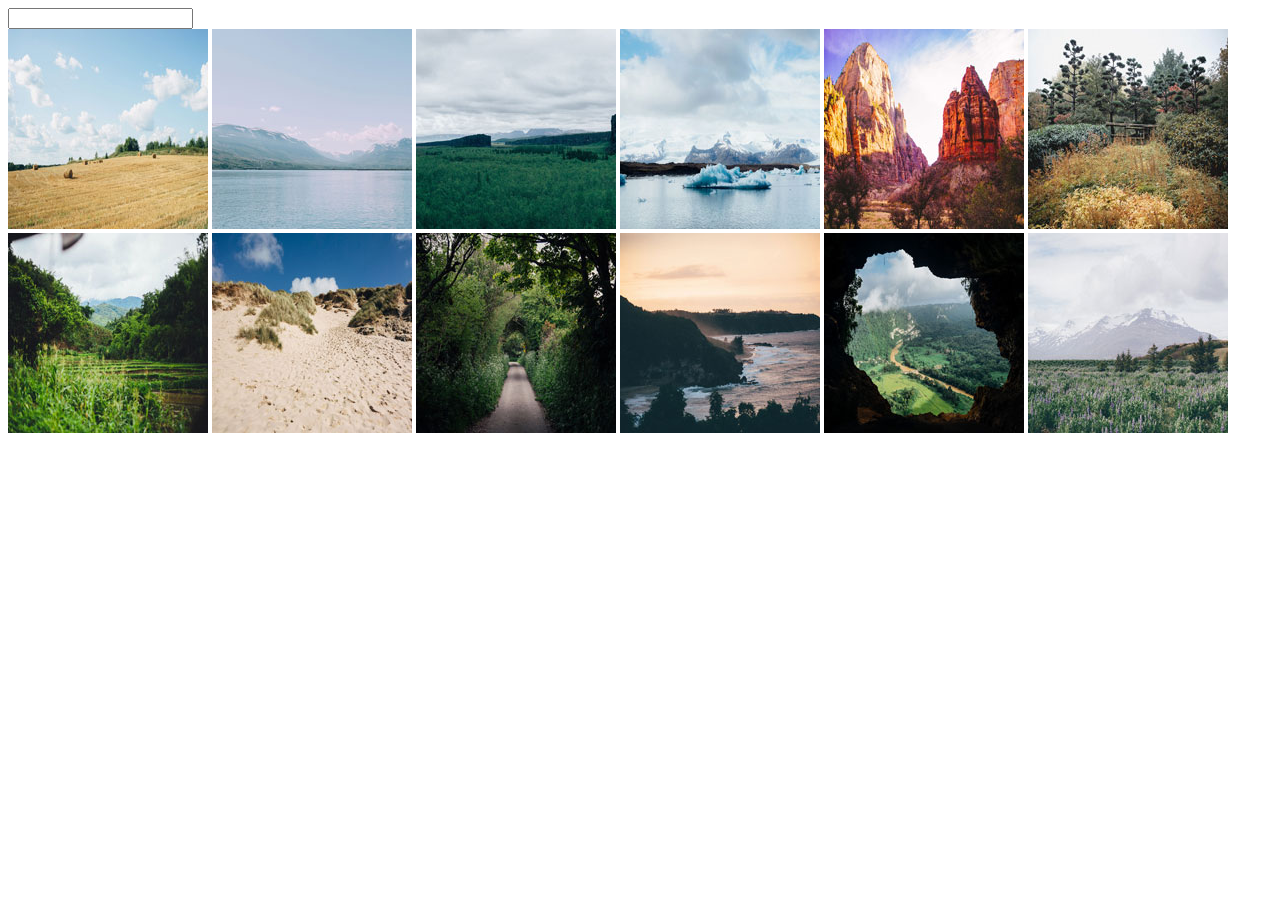
==== index.html @ f6be0dc5 "Initial commit" ====
<!DOCTYPE html>
<html>
  <head>
    <meta charset="utf-8">
    <title>Photo Gallery</title>
    <link href="css/style.css" rel="stylesheet"> 
  </head>

  <body>
    <input type="text" >
      <div class="grid-contain">
        <img src="photos/thumbnails/01.jpg">
        <img src="photos/thumbnails/02.jpg">
        <img src="photos/thumbnails/03.jpg">
        <img src="photos/thumbnails/04.jpg">
        <img src="photos/thumbnails/05.jpg">
        <img src="photos/thumbnails/06.jpg">
        <img src="photos/thumbnails/07.jpg">
        <img src="photos/thumbnails/08.jpg">
        <img src="photos/thumbnails/09.jpg">
        <img src="photos/thumbnails/10.jpg">
        <img src="photos/thumbnails/11.jpg">
        <img src="photos/thumbnails/12.jpg">
      </div>
  </body>
</html>
---- css/style.css ----
.grid-container {
    display: grid;
    
}
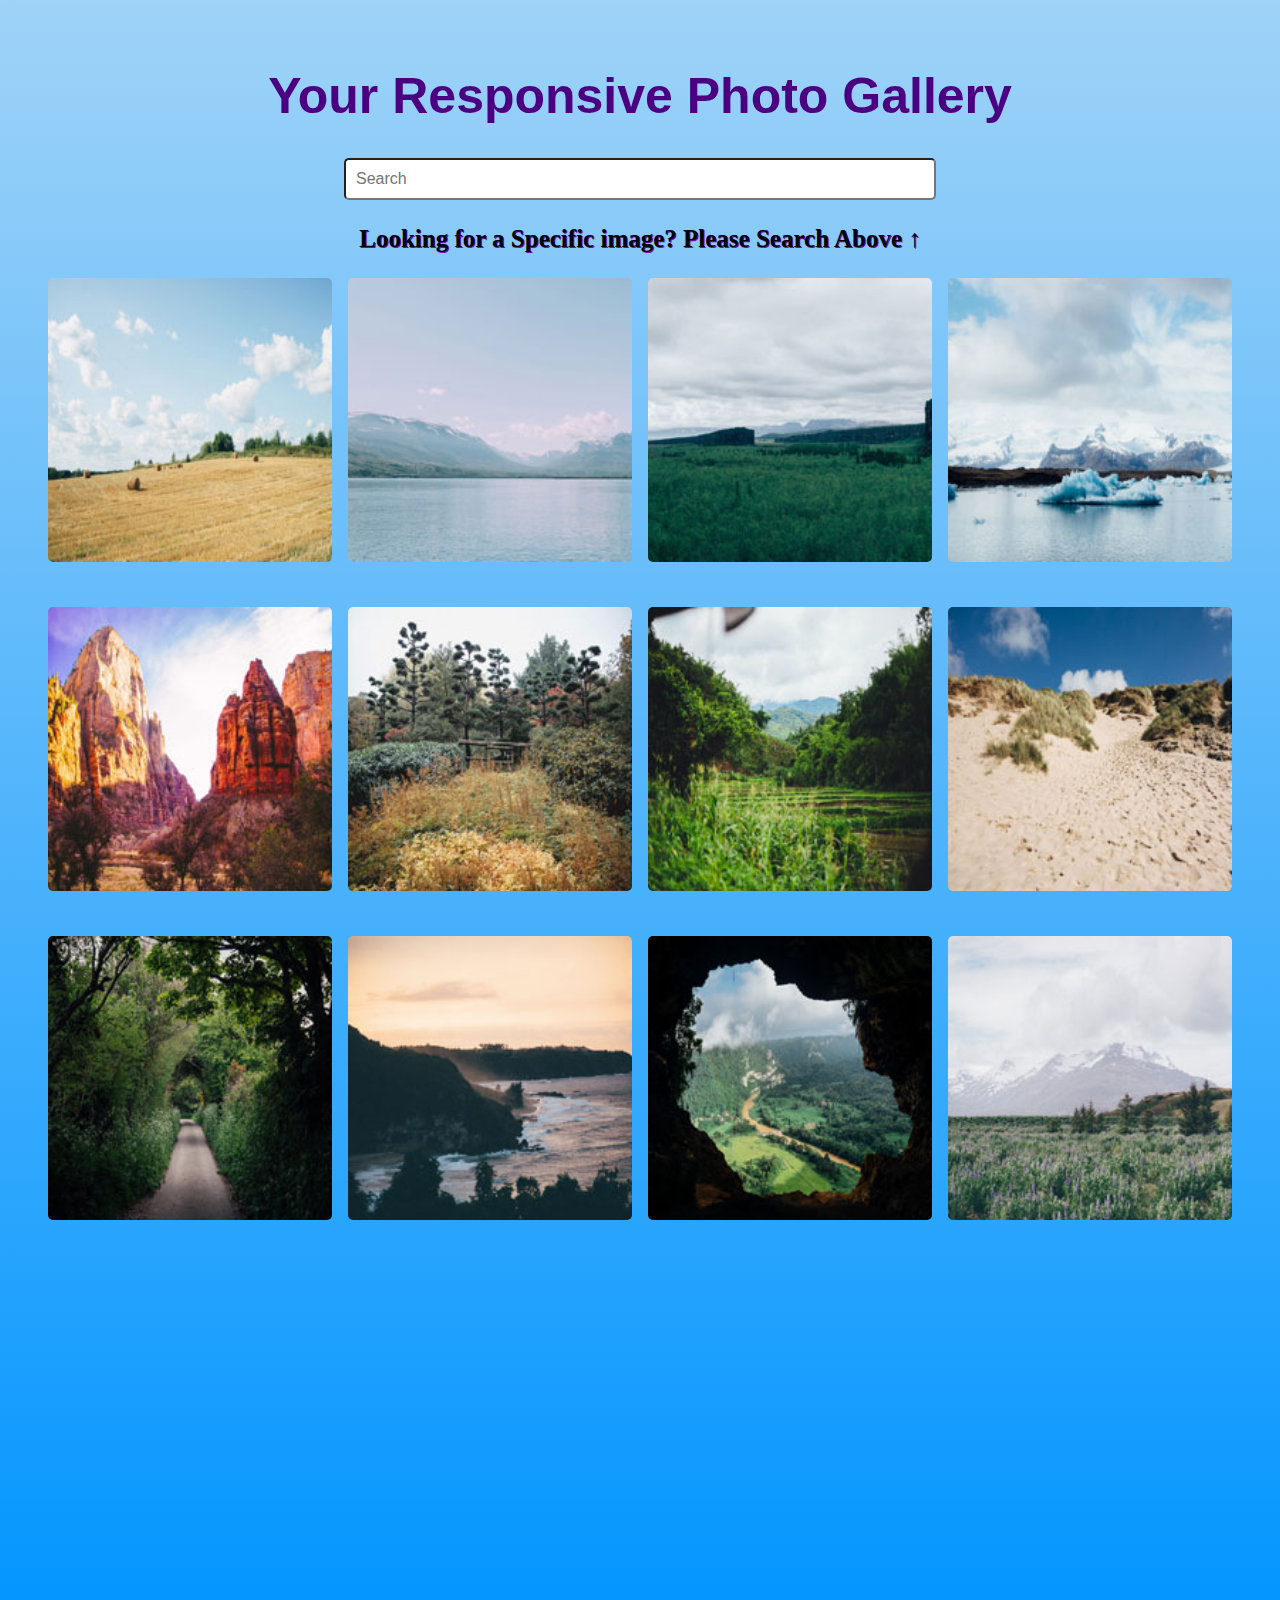
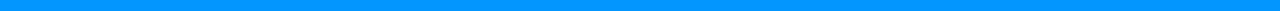
==== commit 66fd232c: "Added Html, Css. Js -Lightbox plug-in, search filter" ====
--- a/index.html
+++ b/index.html
@@ -1,26 +1,84 @@
 <!DOCTYPE html>
-<html>
+<html lang="en">
+
   <head>
+    <title>
+      Photo Gallery
+    </title>
+    
     <meta charset="utf-8">
-    <title>Photo Gallery</title>
-    <link href="css/style.css" rel="stylesheet"> 
+    <meta http-equiv="X-UA-Compatible" content="IE=edge">
+    <meta name="viewport" content="width=device-width, initial-scale=1">
+    <link rel="stylesheet" href="css/style.css"> 
+    <link rel="stylesheet" href="css/baguetteBox.min.css">
   </head>
 
   <body>
-    <input type="text" >
-      <div class="grid-contain">
-        <img src="photos/thumbnails/01.jpg">
-        <img src="photos/thumbnails/02.jpg">
-        <img src="photos/thumbnails/03.jpg">
-        <img src="photos/thumbnails/04.jpg">
-        <img src="photos/thumbnails/05.jpg">
-        <img src="photos/thumbnails/06.jpg">
-        <img src="photos/thumbnails/07.jpg">
-        <img src="photos/thumbnails/08.jpg">
-        <img src="photos/thumbnails/09.jpg">
-        <img src="photos/thumbnails/10.jpg">
-        <img src="photos/thumbnails/11.jpg">
-        <img src="photos/thumbnails/12.jpg">
+    <!-- Heading of Webpage -->
+    <h1 class="heading"><strong>Your Responsive Photo Gallery</strong></h1> 
+
+    <!-- Search Bar -->
+    <input type="search" name="search" id="search" placeholder="Search">
+
+    <!-- Search Bar Instructions -->
+    <p class="s-text"><strong>Looking for a Specific image? Please Search Above <span class="up-arrow">&#8593;</span></strong></p>
+
+      <!-- GRID CONTAINER -->
+      <div class="gallery"> 
+
+        <!-- 12 link/img elements. All have data-captions, search alt id's, and clicked links open zoomed image  -->
+        <a href="photos/01.jpg" data-caption="I love hay bales. Took this snap on a drive through the countryside past some straw fields." title="Hay Bales">
+          <img src="photos/thumbnails/01.jpg" alt="Hay Bales">
+        </a>
+
+        <a href="photos/02.jpg" data-caption="The lake was so calm today. We had a great view of the snow on the mountains from here." title="Lake">
+          <img src="photos/thumbnails/02.jpg" alt="Lake">
+        </a>
+
+        <a href="photos/03.jpg" data-caption="I hiked to the top of the mountain and got this picture of the canyon and trees below." title="Canyon">
+          <img src="photos/thumbnails/03.jpg" alt="Canyon">
+        </a>
+
+        <a href="photos/04.jpg" data-caption="It was amazing to see an iceberg up close, it was so cold but didn’t snow today." title="Iceberg">
+          <img src="photos/thumbnails/04.jpg" alt="Iceberg">
+        </a>
+
+        <a href="photos/05.jpg" data-caption="The red cliffs were beautiful. It was really hot in the desert but we did a lot of walking through the canyons." title="Desert">
+          <img src="photos/thumbnails/05.jpg" alt="Desert">
+        </a>
+
+        <a href="photos/06.jpg" data-caption="Fall is coming, I love when the leaves on the trees start to change color." title="Fall">
+          <img src="photos/thumbnails/06.jpg" alt="Fall">
+        </a>
+
+        <a href="photos/07.jpg" data-caption="I drove past this plantation yesterday, everything is so green!" title="Plantation">
+          <img src="photos/thumbnails/07.jpg" alt="Plantation">
+        </a>
+
+        <a href="photos/08.jpg" data-caption="My summer vacation to the Oregon Coast. I love the sandy dunes!" title="Dunes">
+          <img src="photos/thumbnails/08.jpg" alt="Dunes">
+        </a>
+
+        <a href="photos/09.jpg" data-caption="We enjoyed a quiet stroll down this countryside lane." title="Countryside Lane">
+          <img src="photos/thumbnails/09.jpg" alt="Countryside Lane"> 
+        </a>
+
+        <a href="photos/10.jpg" data-caption="Sunset at the coast! The sky turned a lovely shade of orange." title="Sunset">
+          <img src="photos/thumbnails/10.jpg" alt="Sunset"> 
+        </a>
+
+        <a href="photos/11.jpg" data-caption="I did a tour of a cave today and the view of the landscape below was breathtaking." title="Cave">
+          <img src="photos/thumbnails/11.jpg" alt="Cave"> 
+        </a>
+
+        <a href="photos/12.jpg" data-caption="I walked through this meadow of bluebells and got a good view of the snow on the mountain before the fog came in." title="Bluebells">
+          <img src="photos/thumbnails/12.jpg" alt="Bluebells"> 
+        </a>
       </div>
+
+      <!-- Linked JS to HTML -->
+      <script src="js/baguetteBox.min.js"></script>
+      <script src="js/searchFilter.js"></script>
+      <script src="js/app.js"></script>
   </body>
 </html>--- a/css/style.css
+++ b/css/style.css
@@ -1,4 +1,68 @@
-.grid-container {
+/* Total Page */
+* {
+    box-sizing: border-box;
+}
+html {
+    min-height: 100vh;
+     max-width: 1250px; 
+    margin: 0 auto;
+}
+/* Control's color of Background*/
+body {
+    padding: 25px;
+    background-image: linear-gradient( #9fd3f8, #0396FF);
+    background-position: top left;
+}
+/* Title top of the webpage */
+.heading {
+    color: #4B0082;
+    text-align: center;
+    font-size: 50px;
+    font-family:'Trebuchet MS', 'Lucida Sans Unicode', 'Lucida Grande', 'Lucida Sans', Arial, sans-serif;
+}
+/* Search Bar Instructions */
+.s-text {
+    font-size: 25px;
+    font-weight: bold;
+    text-align: center;
+    text-shadow: 1px 1px #710bb9;
+}
+
+/* Grid Container, Makes Layout Responsive */
+.gallery {
     display: grid;
-    
-} +    grid-template-columns: repeat(auto-fill, minmax(230px, 1fr));
+    grid-template-rows: repeat(4, 1fr);
+    grid-gap: 1rem;
+} 
+/* Grid Items, Images */
+.gallery img {
+    height: auto;
+    width: 100%;    
+    margin-bottom: 25px;
+    border-radius: 5px;
+}
+
+/* Search Bar */
+input {
+    box-sizing: border-box;
+    padding: 10px;
+    border-radius: 5px;
+    font-size: 16px;
+    margin: auto;
+    display: block;
+    width: 50%;
+}
+
+input::placeholder {
+    font-size: 16px;
+}
+
+input:focus {
+    box-shadow: 0 0 4px 2px rgba(141, 129, 129, 0.2);
+    outline: 0;
+}
+
+input:hover {
+    box-shadow: 0 0 10px 10px rgb(110, 209, 123);
+}--- a/css/baguetteBox.min.css
+++ b/css/baguetteBox.min.css
@@ -0,0 +1,6 @@
+/*!
+ * baguetteBox.js
+ * @author  feimosi
+ * @version 1.11.1
+ * @url https://github.com/feimosi/baguetteBox.js
+ */#baguetteBox-overlay{display:none;opacity:0;position:fixed;overflow:hidden;top:0;left:0;width:100%;height:100%;z-index:1000000;background-color:#222;background-color:rgba(0,0,0,.8);-webkit-transition:opacity .5s ease;transition:opacity .5s ease}#baguetteBox-overlay.visible{opacity:1}#baguetteBox-overlay .full-image{display:inline-block;position:relative;width:100%;height:100%;text-align:center}#baguetteBox-overlay .full-image figure{display:inline;margin:0;height:100%}#baguetteBox-overlay .full-image img{display:inline-block;width:auto;height:auto;max-height:100%;max-width:100%;vertical-align:middle;-webkit-box-shadow:0 0 8px rgba(0,0,0,.6);-moz-box-shadow:0 0 8px rgba(0,0,0,.6);box-shadow:0 0 8px rgba(0,0,0,.6)}#baguetteBox-overlay .full-image figcaption{display:block;position:absolute;bottom:0;width:100%;text-align:center;line-height:1.8;white-space:normal;color:#ccc;background-color:#000;background-color:rgba(0,0,0,.6);font-family:sans-serif}#baguetteBox-overlay .full-image:before{content:"";display:inline-block;height:50%;width:1px;margin-right:-1px}#baguetteBox-slider{position:absolute;left:0;top:0;height:100%;width:100%;white-space:nowrap;-webkit-transition:left .4s ease,-webkit-transform .4s ease;transition:left .4s ease,-webkit-transform .4s ease;transition:left .4s ease,transform .4s ease;transition:left .4s ease,transform .4s ease,-webkit-transform .4s ease,-moz-transform .4s ease}#baguetteBox-slider.bounce-from-right{-webkit-animation:bounceFromRight .4s ease-out;animation:bounceFromRight .4s ease-out}#baguetteBox-slider.bounce-from-left{-webkit-animation:bounceFromLeft .4s ease-out;animation:bounceFromLeft .4s ease-out}@-webkit-keyframes bounceFromRight{0%,100%{margin-left:0}50%{margin-left:-30px}}@keyframes bounceFromRight{0%,100%{margin-left:0}50%{margin-left:-30px}}@-webkit-keyframes bounceFromLeft{0%,100%{margin-left:0}50%{margin-left:30px}}@keyframes bounceFromLeft{0%,100%{margin-left:0}50%{margin-left:30px}}.baguetteBox-button#next-button,.baguetteBox-button#previous-button{top:50%;top:calc(50% - 30px);width:44px;height:60px}.baguetteBox-button{position:absolute;cursor:pointer;outline:0;padding:0;margin:0;border:0;-moz-border-radius:15%;border-radius:15%;background-color:#323232;background-color:rgba(50,50,50,.5);color:#ddd;font:1.6em sans-serif;-webkit-transition:background-color .4s ease;transition:background-color .4s ease}.baguetteBox-button:focus,.baguetteBox-button:hover{background-color:rgba(50,50,50,.9)}.baguetteBox-button#next-button{right:2%}.baguetteBox-button#previous-button{left:2%}.baguetteBox-button#close-button{top:20px;right:2%;right:calc(2% + 6px);width:30px;height:30px}.baguetteBox-button svg{position:absolute;left:0;top:0}.baguetteBox-spinner{width:40px;height:40px;display:inline-block;position:absolute;top:50%;left:50%;margin-top:-20px;margin-left:-20px}.baguetteBox-double-bounce1,.baguetteBox-double-bounce2{width:100%;height:100%;-moz-border-radius:50%;border-radius:50%;background-color:#fff;opacity:.6;position:absolute;top:0;left:0;-webkit-animation:bounce 2s infinite ease-in-out;animation:bounce 2s infinite ease-in-out}.baguetteBox-double-bounce2{-webkit-animation-delay:-1s;animation-delay:-1s}@-webkit-keyframes bounce{0%,100%{-webkit-transform:scale(0);transform:scale(0)}50%{-webkit-transform:scale(1);transform:scale(1)}}@keyframes bounce{0%,100%{-webkit-transform:scale(0);-moz-transform:scale(0);transform:scale(0)}50%{-webkit-transform:scale(1);-moz-transform:scale(1);transform:scale(1)}}